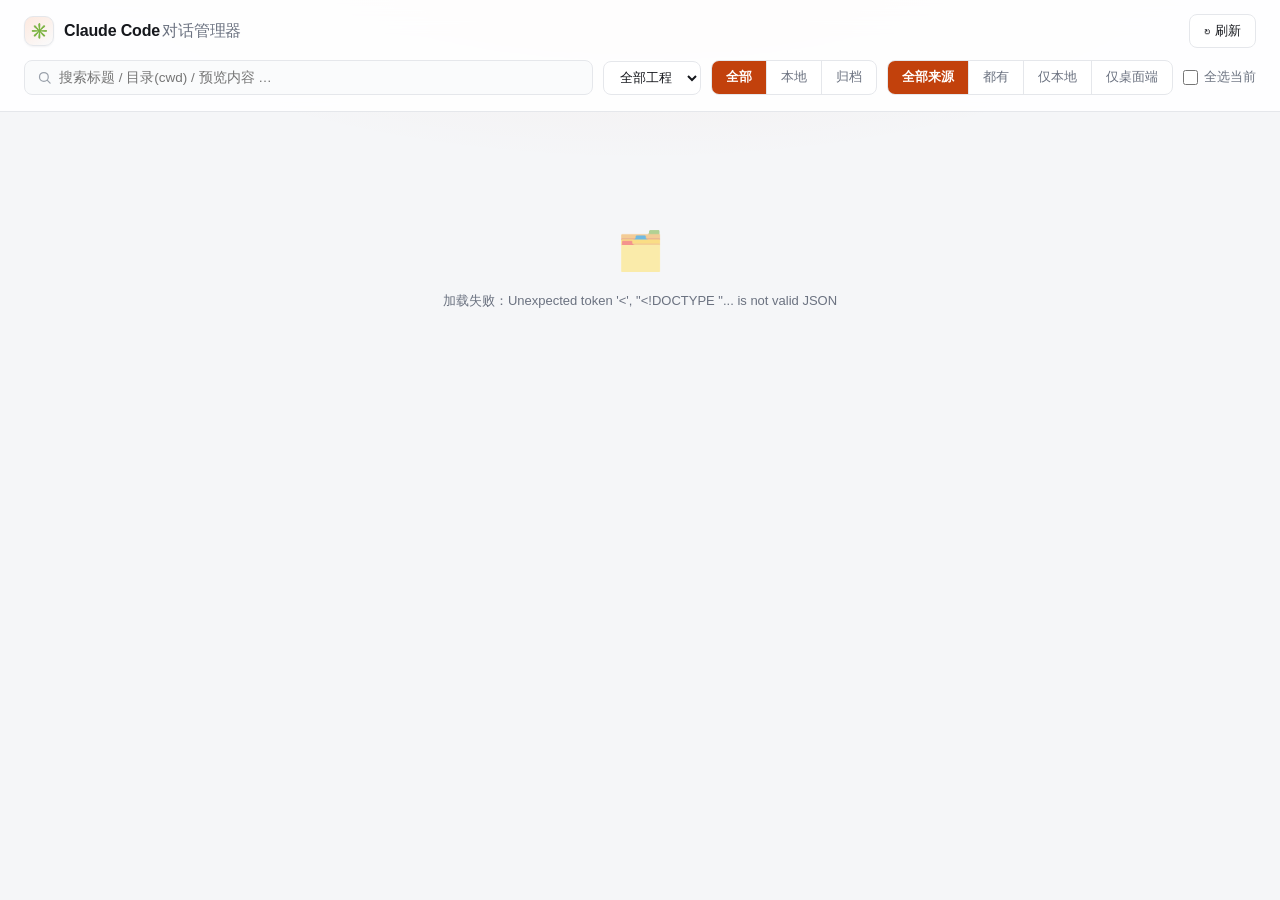
==== apps/claude-code/index.html @ 670143ea "Initial commit: portable build system for 3 chat-session managers Codex/Claude Code/Grok 对话管理器的源码 + " ====
<!DOCTYPE html>
<html lang="zh-CN">
<head>
<meta charset="UTF-8">
<meta name="viewport" content="width=device-width, initial-scale=1.0">
<title>Claude Code 对话管理器</title>
<style>
  :root {
    --bg: #f5f6f8;
    --panel: #ffffff;
    --panel-2: #fafbfc;
    --border: #e5e7eb;
    --border-strong: #d7dbe0;
    --text: #15171c;
    --muted: #6b7280;
    --muted-2: #9aa1ab;
    --accent: #c2410c;          /* Claude 珊瑚橙 */
    --accent-soft: #fde9df;
    --archive: #b45309;
    --archive-soft: #fef3c7;
    --danger: #dc2626;
    --danger-soft: #fee2e2;
    --green: #047857;
    --green-soft: #d1fae5;
    --blue: #1d4ed8;
    --blue-soft: #dbeafe;
    --purple: #6d28d9;
    --purple-soft: #ede9fe;
    --teal: #0f766e;
    --teal-soft: #ccfbf1;
    --r-sm: 8px; --r-md: 12px; --r-lg: 16px;
    --shadow-1: 0 1px 2px rgba(16,24,40,.05);
    --shadow-2: 0 4px 14px rgba(16,24,40,.07), 0 1px 3px rgba(16,24,40,.05);
    --shadow-3: 0 16px 40px rgba(16,24,40,.16), 0 4px 12px rgba(16,24,40,.08);
    --ease: cubic-bezier(.22,.8,.28,1);
  }
  @media (prefers-color-scheme: dark) {
    :root {
      --bg: #0d0e12;
      --panel: #181b21;
      --panel-2: #1e2129;
      --border: #2a2f37;
      --border-strong: #383e48;
      --text: #e6e8eb;
      --muted: #9aa3af;
      --muted-2: #6b7280;
      --accent: #e8895d;
      --accent-soft: #3a241a;
      --archive: #fbbf24;
      --archive-soft: #3a2d10;
      --danger: #f87171;
      --danger-soft: #3a1718;
      --green: #34d399;
      --green-soft: #12352a;
      --blue: #93c5fd;
      --blue-soft: #1e2a4a;
      --purple: #c4b5fd;
      --purple-soft: #2b2145;
      --teal: #5eead4;
      --teal-soft: #113a36;
      --shadow-1: 0 1px 2px rgba(0,0,0,.3);
      --shadow-2: 0 4px 14px rgba(0,0,0,.35);
      --shadow-3: 0 20px 44px rgba(0,0,0,.5);
    }
  }
  * { box-sizing: border-box; }
  html { color-scheme: light dark; }
  body {
    margin: 0; color: var(--text); -webkit-font-smoothing: antialiased;
    font: 14px/1.55 -apple-system, BlinkMacSystemFont, "Segoe UI", "PingFang SC", "Microsoft YaHei", sans-serif;
    background:
      radial-gradient(1100px 480px at 50% -14%, color-mix(in srgb, var(--accent) 9%, transparent), transparent 60%),
      var(--bg);
    min-height: 100vh;
  }
  ::-webkit-scrollbar { width: 10px; height: 10px; }
  ::-webkit-scrollbar-track { background: transparent; }
  ::-webkit-scrollbar-thumb { background: var(--border-strong); border-radius: 8px; }
  ::-webkit-scrollbar-thumb:hover { background: var(--muted-2); }
  ::selection { background: var(--accent); color: #fff; }
  header {
    position: sticky; top: 0; z-index: 10;
    background: color-mix(in srgb, var(--panel) 88%, transparent);
    backdrop-filter: saturate(180%) blur(14px); -webkit-backdrop-filter: saturate(180%) blur(14px);
    border-bottom: 1px solid var(--border);
    padding: 14px 24px 16px;
  }
  .titlebar { display: flex; align-items: center; gap: 12px; flex-wrap: wrap; }
  .brand { display: flex; align-items: center; gap: 10px; }
  .brandmark {
    display: inline-flex; align-items: center; justify-content: center;
    width: 30px; height: 30px; border-radius: 9px; font-size: 15px;
    background: linear-gradient(145deg, var(--accent-soft), var(--panel-2));
    border: 1px solid var(--border); box-shadow: var(--shadow-1);
  }
  h1 { font-size: 16px; margin: 0; font-weight: 700; letter-spacing: -.01em; }
  h1 .tvariant { font-weight: 500; color: var(--muted); margin-left: 2px; }
  .home { font-size: 11.5px; color: var(--muted-2); font-family: ui-monospace, Menlo, monospace; }
  .spacer { flex: 1; }
  .toolbar { display: flex; align-items: center; gap: 10px; margin-top: 12px; flex-wrap: wrap; }
  input[type=search] {
    flex: 1; min-width: 200px; padding: 9px 14px 9px 34px; border-radius: var(--r-sm);
    border: 1px solid var(--border); background: var(--panel-2); color: var(--text); font-size: 13.5px;
    background-image: url("data:image/svg+xml;utf8,<svg xmlns='http://www.w3.org/2000/svg' width='15' height='15' viewBox='0 0 24 24' fill='none' stroke='%239aa1ab' stroke-width='2' stroke-linecap='round' stroke-linejoin='round'><circle cx='11' cy='11' r='7'/><line x1='21' y1='21' x2='16.65' y2='16.65'/></svg>");
    background-repeat: no-repeat; background-position: 12px center;
    transition: border-color .15s var(--ease), box-shadow .15s var(--ease), background-color .15s var(--ease);
  }
  input[type=search]:focus {
    outline: none; border-color: var(--accent); background: var(--panel);
    box-shadow: 0 0 0 3px color-mix(in srgb, var(--accent) 18%, transparent);
  }
  select.proj {
    padding: 8px 12px; border-radius: var(--r-sm); border: 1px solid var(--border);
    background: var(--panel); color: var(--text); font-size: 12.5px; max-width: 280px;
  }
  .filters { display: inline-flex; border: 1px solid var(--border); border-radius: var(--r-sm); overflow: hidden; background: var(--panel); }
  .filters button {
    border: 0; background: transparent; color: var(--muted);
    padding: 8px 14px; cursor: pointer; font-size: 12.5px; border-right: 1px solid var(--border);
    transition: background .15s var(--ease), color .15s var(--ease);
  }
  .filters button:last-child { border-right: 0; }
  .filters button:hover { color: var(--text); background: var(--panel-2); }
  .filters button.active { background: var(--accent); color: #fff; font-weight: 600; }
  button.ghost {
    border: 1px solid var(--border); background: var(--panel); color: var(--text);
    padding: 7px 14px; border-radius: var(--r-sm); cursor: pointer; font-size: 13px;
    transition: border-color .15s var(--ease), color .15s var(--ease), background .15s var(--ease);
  }
  button.ghost:hover { border-color: var(--accent); color: var(--accent); background: var(--accent-soft); }
  button.ghost:active { transform: scale(.96); }
  .spin { display: inline-block; transition: transform .5s var(--ease); }
  button.ghost:hover .spin { transform: rotate(180deg); }
  main { max-width: 1080px; margin: 20px auto; padding: 0 24px 70px; }
  .stat { color: var(--muted); font-size: 12.5px; margin-bottom: 14px; }
  .card {
    background: var(--panel); border: 1px solid var(--border); border-left: 3px solid transparent;
    border-radius: var(--r-lg); padding: 15px 17px; margin-bottom: 11px; box-shadow: var(--shadow-1);
    display: grid; grid-template-columns: 1fr auto; gap: 8px 16px; align-items: start;
    transition: transform .16s var(--ease), box-shadow .16s var(--ease), border-color .16s var(--ease);
  }
  .card:hover { transform: translateY(-1px); box-shadow: var(--shadow-2); border-color: var(--border-strong); }
  .card:has(.badge.arch) { border-left-color: var(--archive); }
  .card:has(.badge.local) { border-left-color: var(--green); }
  .card .main { min-width: 0; }
  .row1 { display: flex; align-items: center; gap: 8px; flex-wrap: wrap; }
  .ttl { font-size: 14.5px; font-weight: 650; letter-spacing: -.005em; }
  .badge {
    display: inline-flex; align-items: center;
    font-size: 10.5px; padding: 3px 9px; border-radius: 999px; font-weight: 650; letter-spacing: .1px; white-space: nowrap;
  }
  .badge.local { background: var(--green-soft); color: var(--green); }
  .badge.arch  { background: var(--archive-soft); color: var(--archive); }
  .badge.src-both    { background: var(--teal-soft);   color: var(--teal); }
  .badge.src-local   { background: var(--blue-soft);   color: var(--blue); }
  .badge.src-desktop { background: var(--purple-soft); color: var(--purple); }
  .actions .ro { color: var(--muted); font-size: 11.5px; text-align: center; padding: 6px 4px; line-height: 1.4; }
  .badge.src   { background: var(--accent-soft); color: var(--accent); }
  .badge.ai    { background: var(--accent-soft); color: var(--accent); }
  .meta { color: var(--muted); font-size: 11.5px; margin-top: 6px; display: flex; gap: 13px; flex-wrap: wrap; }
  .meta .cwd { font-family: ui-monospace, Menlo, monospace; }
  .preview {
    margin-top: 9px; color: var(--text); font-size: 12.5px; opacity: .78; line-height: 1.5;
    overflow: hidden; text-overflow: ellipsis; display: -webkit-box;
    -webkit-line-clamp: 2; -webkit-box-orient: vertical;
  }
  .actions { display: flex; flex-direction: column; gap: 7px; align-items: stretch; }
  .actions button {
    border: 1px solid var(--border); background: var(--panel); color: var(--text);
    padding: 6px 14px; border-radius: var(--r-sm); cursor: pointer; font-size: 12.5px; white-space: nowrap; min-width: 96px;
    transition: border-color .15s var(--ease), color .15s var(--ease), background .15s var(--ease), transform .1s var(--ease);
  }
  .actions button:active { transform: scale(.96); }
  .actions button.archive:hover  { border-color: var(--archive); color: var(--archive); background: var(--archive-soft); }
  .actions button.unarch:hover   { border-color: var(--green);   color: var(--green);   background: var(--green-soft); }
  .actions button.danger:hover   { border-color: var(--danger);  color: var(--danger);  background: var(--danger-soft); }
  /* 多选 */
  .selall { display: inline-flex; align-items: center; gap: 6px; font-size: 12.5px; color: var(--muted); cursor: pointer; user-select: none; white-space: nowrap; }
  input[type=checkbox] { width: 15px; height: 15px; accent-color: var(--accent); cursor: pointer; margin: 0; }
  .card.picked { border-color: var(--accent); box-shadow: 0 0 0 1px var(--accent), var(--shadow-2); }
  .card .pick { align-self: center; }
  #batchbar {
    position: fixed; left: 50%; bottom: 22px; transform: translateX(-50%) translateY(20px);
    display: flex; align-items: center; gap: 10px; z-index: 40;
    background: color-mix(in srgb, var(--panel) 92%, transparent);
    backdrop-filter: blur(16px); -webkit-backdrop-filter: blur(16px);
    border: 1px solid var(--border); border-radius: var(--r-md);
    padding: 10px 14px; box-shadow: var(--shadow-3);
    opacity: 0; pointer-events: none; transition: opacity .2s var(--ease), transform .2s var(--ease); max-width: 92vw; flex-wrap: wrap;
  }
  #batchbar.show { opacity: 1; pointer-events: auto; transform: translateX(-50%) translateY(0); }
  #batch-count { font-weight: 650; font-size: 12.5px; }
  .bb { border: 1px solid var(--border); background: var(--panel); color: var(--text); padding: 7px 14px; border-radius: var(--r-sm); cursor: pointer; font-size: 12.5px; white-space: nowrap; transition: border-color .15s var(--ease), color .15s var(--ease), background .15s var(--ease); }
  .bb:active { transform: scale(.96); }
  .bb.archive:hover { border-color: var(--archive); color: var(--archive); background: var(--archive-soft); }
  .bb.unarch:hover  { border-color: var(--green);   color: var(--green);   background: var(--green-soft); }
  .bb.danger:hover  { border-color: var(--danger);  color: var(--danger);  background: var(--danger-soft); }
  .bb.ghost { color: var(--muted); }
  .empty, .loading {
    text-align: center; color: var(--muted); padding: 90px 20px;
    display: flex; flex-direction: column; align-items: center; gap: 10px; font-size: 13px;
  }
  .loading::before { content: "⏳"; font-size: 30px; animation: pulse 1.5s ease-in-out infinite; }
  .empty::before { content: "🗂️"; font-size: 38px; opacity: .55; }
  @keyframes pulse { 0%, 100% { opacity: .35; } 50% { opacity: .9; } }
  #banner {
    display: none; margin-top: 12px; padding: 10px 14px; border-radius: var(--r-sm);
    background: var(--archive-soft); color: var(--archive); font-size: 12.5px;
    border: 1px solid color-mix(in srgb, var(--archive) 40%, transparent); line-height: 1.55;
  }
  #banner.show { display: block; }
  #banner b { font-weight: 700; }
  .id { font-family: ui-monospace, Menlo, monospace; font-size: 10.5px; color: var(--muted-2); }
  /* toast */
  #toast {
    position: fixed; bottom: 26px; left: 50%; transform: translateX(-50%) translateY(6px);
    background: var(--text); color: var(--bg); padding: 10px 18px; border-radius: 10px;
    font-size: 12.5px; box-shadow: var(--shadow-3); opacity: 0; pointer-events: none;
    transition: opacity .25s var(--ease), transform .25s var(--ease); max-width: 80vw;
  }
  #toast.show { opacity: 1; transform: translateX(-50%) translateY(0); }
  #toast.err { background: var(--danger); color: #fff; }
  /* modal */
  #overlay {
    position: fixed; inset: 0; background: rgba(10,10,14,.5); display: none;
    align-items: center; justify-content: center; z-index: 50;
    backdrop-filter: blur(3px); -webkit-backdrop-filter: blur(3px);
  }
  #overlay.show { display: flex; }
  .modal {
    background: var(--panel); border: 1px solid var(--border); border-radius: var(--r-lg);
    padding: 22px; max-width: 420px; width: 90%; box-shadow: var(--shadow-3);
    animation: pop .16s var(--ease);
  }
  @keyframes pop { from { opacity: 0; transform: scale(.96) translateY(4px); } to { opacity: 1; transform: none; } }
  .modal h3 { margin: 0 0 8px; font-size: 15.5px; }
  .modal p { color: var(--muted); margin: 0 0 18px; font-size: 12.5px; line-height: 1.6; }
  .modal .mttl { color: var(--text); font-weight: 650; }
  .modal .btns { display: flex; gap: 10px; justify-content: flex-end; }
  .modal button { padding: 8px 16px; border-radius: var(--r-sm); cursor: pointer; font-size: 14px; border: 1px solid var(--border); background: var(--panel); color: var(--text); transition: background .15s var(--ease); }
  .modal button:hover { background: var(--panel-2); }
  .modal button.confirm { background: var(--danger); color: #fff; border-color: var(--danger); font-weight: 600; }
  .modal button.confirm:hover { background: color-mix(in srgb, var(--danger) 85%, black); }
  code { font-family: ui-monospace, Menlo, monospace; font-size: 12px; }
</style>
</head>
<body>
<header>
  <div class="titlebar">
    <div class="brand">
      <span class="brandmark">✳️</span>
      <h1>Claude Code<span class="tvariant">对话管理器</span></h1>
    </div>
    <span class="home" id="home"></span>
    <span class="spacer"></span>
    <button class="ghost" id="refresh"><span class="spin">↻</span> 刷新</button>
  </div>
  <div class="toolbar">
    <input type="search" id="q" placeholder="搜索标题 / 目录(cwd) / 预览内容 …" autocomplete="off">
    <select class="proj" id="proj"><option value="">全部工程</option></select>
    <div class="filters" id="filters">
      <button data-f="all" class="active">全部</button>
      <button data-f="local">本地</button>
      <button data-f="archived">归档</button>
    </div>
    <div class="filters" id="srcfilters" title="按来源筛选：会话存在于桌面端 App、本地文件，还是两边都有">
      <button data-sf="all" class="active">全部来源</button>
      <button data-sf="both">都有</button>
      <button data-sf="local">仅本地</button>
      <button data-sf="desktop">仅桌面端</button>
    </div>
    <label class="selall"><input type="checkbox" id="selall"> 全选当前</label>
  </div>
  <div id="banner">
    ⚠️ <b>检测到 Claude Code 正在运行。</b>
    若你正在某个会话里对话，请避免对<b>当前活跃的那条会话</b>做归档/删除，以免文件被进程改写时发生冲突。其余会话不受影响。
  </div>
</header>

<main>
  <div class="stat" id="stat"></div>
  <div id="list"><div class="loading">加载中…</div></div>
</main>

<div id="batchbar">
  <span id="batch-count">已选 0 项</span>
  <button class="bb archive" data-bact="archive">📦 归档</button>
  <button class="bb unarch" data-bact="unarchive">↩︎ 取消归档</button>
  <button class="bb danger" data-bact="delete">🗑 删除</button>
  <button class="bb ghost" id="batch-clear">清除</button>
</div>

<div id="toast"></div>

<div id="overlay">
  <div class="modal">
    <h3 id="m-title">确认</h3>
    <p id="m-body"></p>
    <div class="btns">
      <button id="m-cancel">取消</button>
      <button id="m-ok" class="confirm">确定</button>
    </div>
  </div>
</div>

<script>
let ALL = [];
let filter = "all";
let srcFilter = "all";
let query = "";
let projFilter = "";
let RUNNING = false;
let selected = new Set();

const $ = (s) => document.querySelector(s);

function fmtDate(s, mtime) {
  let d = s ? new Date(s) : (mtime ? new Date(mtime * 1000) : null);
  if (!d || isNaN(d)) return "—";
  const p = (n) => String(n).padStart(2, "0");
  return `${d.getFullYear()}-${p(d.getMonth()+1)}-${p(d.getDate())} ${p(d.getHours())}:${p(d.getMinutes())}`;
}
function fmtSize(b) {
  if (!b) return "0 B";
  const u = ["B","KB","MB","GB"]; let i = 0;
  while (b >= 1024 && i < u.length-1) { b /= 1024; i++; }
  return `${b.toFixed(b < 10 && i > 0 ? 1 : 0)} ${u[i]}`;
}
function esc(s) {
  return (s ?? "").replace(/[&<>"]/g, (c) => ({"&":"&amp;","<":"&lt;",">":"&gt;","\"":"&quot;"}[c]));
}
function shortCwd(p) {
  if (!p) return "—";
  return p.replace(/^\/Users\/[^/]+/, "~");
}

function toast(msg, isErr) {
  const t = $("#toast");
  t.textContent = msg;
  t.className = "show" + (isErr ? " err" : "");
  clearTimeout(toast._t);
  toast._t = setTimeout(() => (t.className = ""), 2600);
}

async function load() {
  $("#list").innerHTML = '<div class="loading">加载中…</div>';
  try {
    const r = await fetch("/api/sessions");
    const data = await r.json();
    if (!data.ok) throw new Error(data.error || "加载失败");
    ALL = data.sessions || [];
    RUNNING = !!data.claude_running;
    $("#home").textContent = data.claude_home || "";
    $("#banner").classList.toggle("show", RUNNING);
    if (data.sync && data.sync.backed_up > 0) {
      toast(`已自动清理 ${data.sync.backed_up} 条本地多余会话（已备份，可找回）`);
    }
    fillProjects();
    render();
  } catch (e) {
    $("#list").innerHTML = `<div class="empty">加载失败：${esc(e.message)}</div>`;
  }
}

function fillProjects() {
  const sel = $("#proj");
  const cur = projFilter;
  const cwds = [...new Set(ALL.map((s) => s.cwd).filter(Boolean))].sort();
  sel.innerHTML = '<option value="">全部工程</option>' +
    cwds.map((c) => `<option value="${esc(c)}">${esc(shortCwd(c))}</option>`).join("");
  sel.value = cwds.includes(cur) ? cur : "";
  projFilter = sel.value;
}

function filtered() {
  const q = query.trim().toLowerCase();
  return ALL.filter((s) => {
    if (filter === "local" && s.archived) return false;
    if (filter === "archived" && !s.archived) return false;
    if (srcFilter !== "all" && s.source !== srcFilter) return false;
    if (projFilter && s.cwd !== projFilter) return false;
    if (!q) return true;
    return (s.title + " " + s.cwd + " " + s.preview + " " + s.id).toLowerCase().includes(q);
  });
}

function render() {
  const items = filtered();

  const nLocal = ALL.filter((s) => !s.archived).length;
  const nArch = ALL.filter((s) => s.archived).length;
  const nBoth = ALL.filter((s) => s.source === "both").length;
  const nOnlyLocal = ALL.filter((s) => s.source === "local").length;
  const nOnlyDesk = ALL.filter((s) => s.source === "desktop").length;
  $("#stat").textContent = `共 ${ALL.length} 条　·　本地 ${nLocal}　·　归档 ${nArch}`
    + `　·　来源：都有 ${nBoth} / 仅本地 ${nOnlyLocal} / 仅桌面端 ${nOnlyDesk}`
    + `　·　当前显示 ${items.length}`;

  if (!items.length) {
    $("#list").innerHTML = '<div class="empty">没有匹配的对话。</div>';
  } else {
    $("#list").innerHTML = items.map(cardHTML).join("");
    document.querySelectorAll("[data-act]").forEach((btn) => {
      btn.addEventListener("click", () => onAction(btn.dataset.act, btn.dataset.id));
    });
    document.querySelectorAll("input.pick").forEach((cb) => {
      cb.addEventListener("change", () => toggleOne(cb.dataset.id, cb.checked));
    });
  }
  syncSelectionUI();
}

function cardHTML(s) {
  const badge = s.archived
    ? '<span class="badge arch">已归档</span>'
    : '<span class="badge local">本地</span>';
  const srcBadge = {
    both:    '<span class="badge src-both" title="桌面端 App 里有登记，本地也有会话文件，两边都能看到">桌面+本地</span>',
    local:   '<span class="badge src-local" title="只有本地会话文件（终端会话，或桌面端已不再登记），桌面端 App 里看不到">仅本地</span>',
    desktop: '<span class="badge src-desktop" title="只在桌面端 App 里登记，本地会话文件已不存在，此工具只读展示">仅桌面端</span>',
  }[s.source] || "";
  const titleKind = s.custom_title
    ? '<span class="badge src">自定义标题</span>'
    : (s.ai_title ? '<span class="badge ai">AI 标题</span>' : "");
  const turns = s.source === "desktop"
    ? `💬 ${s.user_turns} 轮`
    : `💬 ${s.user_turns}/${s.assistant_turns} 轮`;
  const branch = s.git_branch ? `<span>🌿 ${esc(s.git_branch)}</span>` : "";
  const ver = s.version ? `<span>v${esc(s.version)}</span>` : "";
  const readOnly = s.source === "desktop";
  const actBtn = s.archived
    ? `<button class="unarch" data-act="unarchive" data-id="${s.id}">↩︎ 取消归档</button>`
    : `<button class="archive" data-act="archive" data-id="${s.id}">📦 归档</button>`;
  const actions = readOnly
    ? '<span class="ro">本地无文件<br>仅可在桌面端<br>App 里操作</span>'
    : `${actBtn}
      <button class="danger" data-act="delete" data-id="${s.id}">🗑 删除</button>`;
  const picked = selected.has(s.id);
  return `
  <div class="card${picked ? ' picked' : ''}">
    <div class="main">
      <div class="row1">
        <input type="checkbox" class="pick" data-id="${s.id}" ${picked ? 'checked' : ''} ${readOnly ? 'disabled' : ''}>
        <span class="ttl">${esc(s.title)}</span> ${badge} ${srcBadge} ${titleKind}
      </div>
      <div class="meta">
        <span>🕘 ${fmtDate(s.updated_at, s.mtime)}</span>
        <span class="cwd">📂 ${esc(shortCwd(s.cwd))}</span>
        ${branch}
        <span>${turns}</span>
        <span>${fmtSize(s.size)}</span>
        ${ver}
        <span class="id">${esc(s.id)}</span>
      </div>
      ${s.preview ? `<div class="preview">${esc(s.preview)}</div>` : ""}
    </div>
    <div class="actions">
      ${actions}
    </div>
  </div>`;
}

function confirmModal(title, bodyHTML) {
  return new Promise((resolve) => {
    $("#m-title").textContent = title;
    $("#m-body").innerHTML = bodyHTML;
    $("#overlay").classList.add("show");
    const ok = $("#m-ok"), cancel = $("#m-cancel");
    const done = (v) => {
      $("#overlay").classList.remove("show");
      ok.onclick = cancel.onclick = null;
      resolve(v);
    };
    ok.onclick = () => done(true);
    cancel.onclick = () => done(false);
  });
}

async function onAction(action, id) {
  const s = ALL.find((x) => x.id === id);
  const title = s ? s.title : id;

  if (action === "delete") {
    const runWarn = RUNNING
      ? `<br><br>⚠️ <b>Claude Code 正在运行</b>：如果这正是你当前打开的会话，请先退出再删除，避免冲突。`
      : "";
    const ok = await confirmModal(
      "删除这条对话？",
      `将删除 <span class="mttl">「${esc(title)}」</span> 并从列表移除。<br><br>删除前会自动备份到 <code>~/.claude/deleted_sessions/</code>（可手动找回），并不是彻底抹除。${runWarn}`
    );
    if (!ok) return;
  }

  const labels = { archive: "归档", unarchive: "取消归档", delete: "删除" };
  try {
    const r = await fetch("/api/action", {
      method: "POST",
      headers: { "Content-Type": "application/json" },
      body: JSON.stringify({ action, id }),
    });
    const data = await r.json();
    if (data.ok) {
      toast(`已${labels[action]}：${title}`);
      await load();
    } else {
      toast(`${labels[action]}失败：${esc(data.error || "未知错误")}`, true);
    }
  } catch (e) {
    toast(`${labels[action]}失败：${e.message}`, true);
  }
}

function toggleOne(id, on) {
  if (on) selected.add(id); else selected.delete(id);
  const cb = document.querySelector(`input.pick[data-id="${id}"]`);
  if (cb) cb.closest(".card").classList.toggle("picked", on);
  syncSelectionUI();
}

function toggleAllVisible(on) {
  filtered().forEach((s) => {
    if (s.source === "desktop") return; // 仅桌面端的条目不可操作，跳过
    on ? selected.add(s.id) : selected.delete(s.id);
  });
  render();
}

function syncSelectionUI() {
  const exist = new Set(ALL.map((s) => s.id));
  [...selected].forEach((id) => { if (!exist.has(id)) selected.delete(id); });

  const n = selected.size;
  $("#batchbar").classList.toggle("show", n > 0);
  $("#batch-count").textContent = `已选 ${n} 项`;

  const vis = filtered().filter((s) => s.source !== "desktop"); // 只统计可操作的
  const visSel = vis.filter((s) => selected.has(s.id)).length;
  const all = $("#selall");
  all.checked = vis.length > 0 && visSel === vis.length;
  all.indeterminate = visSel > 0 && visSel < vis.length;
}

async function onBatch(action) {
  const ids = [...selected];
  if (!ids.length) return;
  const labels = { archive: "归档", unarchive: "取消归档", delete: "删除" };

  if (action === "delete") {
    const runWarn = RUNNING
      ? `<br><br>⚠️ <b>Claude Code 正在运行</b>：若选中项里有当前打开的会话，请先退出再删除。`
      : "";
    const ok = await confirmModal(
      `删除选中的 ${ids.length} 条对话？`,
      `将删除选中的 <span class="mttl">${ids.length} 条</span>会话并从列表移除。<br><br>删除前都会自动备份到 <code>~/.claude/deleted_sessions/</code>（可手动找回）。${runWarn}`
    );
    if (!ok) return;
  }

  try {
    const r = await fetch("/api/action", {
      method: "POST",
      headers: { "Content-Type": "application/json" },
      body: JSON.stringify({ action, ids }),
    });
    const data = await r.json();
    const okN = data.succeeded ?? (data.ok ? ids.length : 0);
    const failN = data.failed ?? (data.ok ? 0 : ids.length);
    if (failN === 0) toast(`已${labels[action]} ${okN} 条`);
    else toast(`${labels[action]}：成功 ${okN}，失败 ${failN}`, true);
  } catch (e) {
    toast(`${labels[action]}失败：${e.message}`, true);
  }
  selected.clear();
  await load();
}

$("#refresh").onclick = load;
$("#selall").addEventListener("change", (e) => toggleAllVisible(e.target.checked));
$("#batch-clear").onclick = () => { selected.clear(); render(); };
$("#batchbar").addEventListener("click", (e) => {
  const b = e.target.closest("[data-bact]");
  if (b) onBatch(b.dataset.bact);
});
$("#q").addEventListener("input", (e) => { query = e.target.value; render(); });
$("#proj").addEventListener("change", (e) => { projFilter = e.target.value; render(); });
$("#filters").addEventListener("click", (e) => {
  const b = e.target.closest("button"); if (!b) return;
  filter = b.dataset.f;
  document.querySelectorAll("#filters button").forEach((x) => x.classList.toggle("active", x === b));
  render();
});
$("#srcfilters").addEventListener("click", (e) => {
  const b = e.target.closest("button"); if (!b) return;
  srcFilter = b.dataset.sf;
  document.querySelectorAll("#srcfilters button").forEach((x) => x.classList.toggle("active", x === b));
  render();
});
$("#overlay").addEventListener("click", (e) => { if (e.target.id === "overlay") $("#overlay").classList.remove("show"); });
document.addEventListener("keydown", (e) => { if (e.key === "Escape") $("#overlay").classList.remove("show"); });

load();
</script>
</body>
</html>
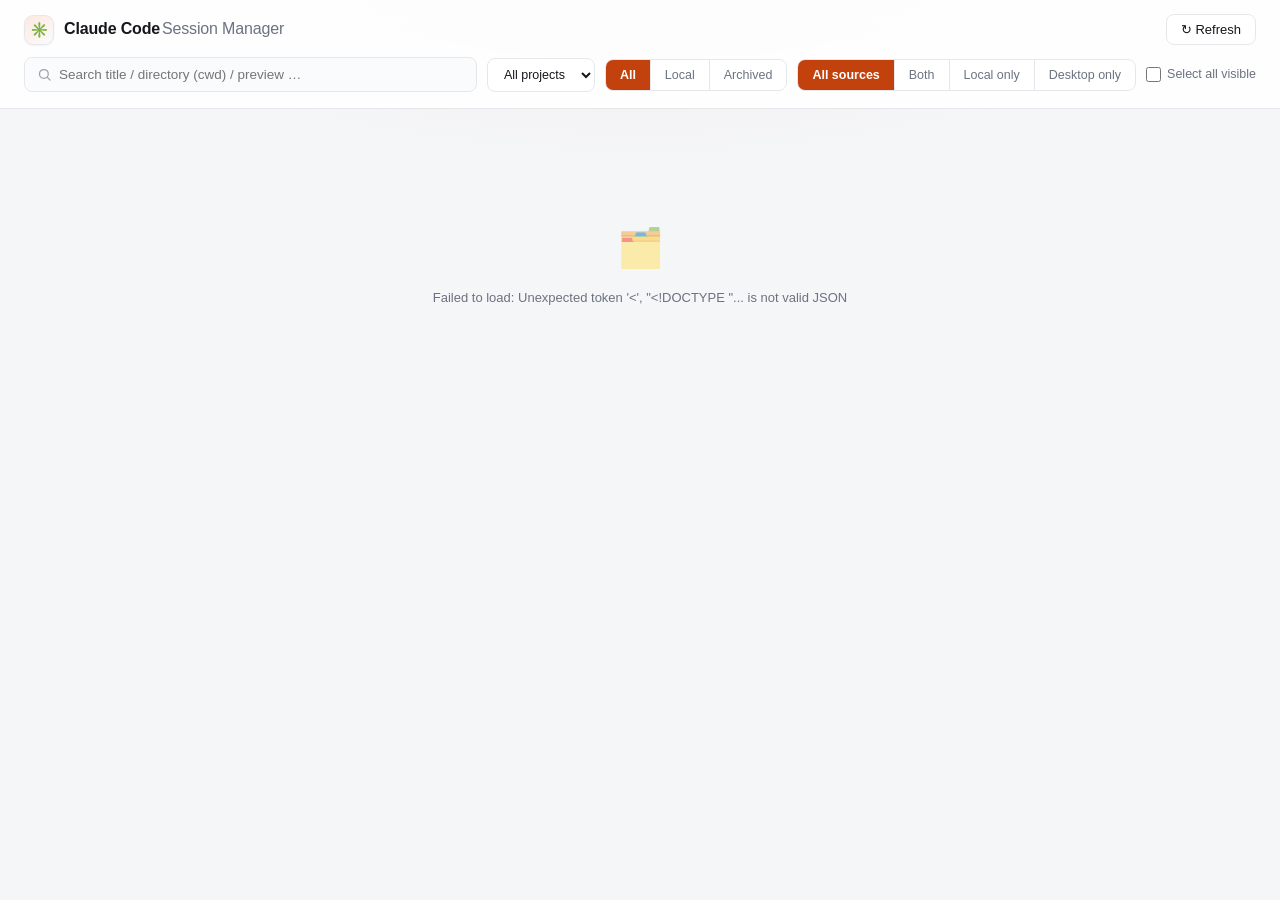
==== commit 06d23e89: "Bilingual UI: apps now follow system/browser language automatically Previously only the README was t" ====
--- a/apps/claude-code/index.html
+++ b/apps/claude-code/index.html
@@ -249,29 +249,29 @@
   <div class="titlebar">
     <div class="brand">
       <span class="brandmark">✳️</span>
-      <h1>Claude Code<span class="tvariant">对话管理器</span></h1>
+      <h1>Claude Code<span class="tvariant" data-i18n="appTitleSuffix">对话管理器</span></h1>
     </div>
     <span class="home" id="home"></span>
     <span class="spacer"></span>
-    <button class="ghost" id="refresh"><span class="spin">↻</span> 刷新</button>
+    <button class="ghost" id="refresh"><span class="spin">↻</span> <span data-i18n="refresh">刷新</span></button>
   </div>
   <div class="toolbar">
-    <input type="search" id="q" placeholder="搜索标题 / 目录(cwd) / 预览内容 …" autocomplete="off">
-    <select class="proj" id="proj"><option value="">全部工程</option></select>
+    <input type="search" id="q" data-i18n-placeholder="searchPlaceholder" placeholder="搜索标题 / 目录(cwd) / 预览内容 …" autocomplete="off">
+    <select class="proj" id="proj"><option value="" data-i18n="allProjects">全部工程</option></select>
     <div class="filters" id="filters">
-      <button data-f="all" class="active">全部</button>
-      <button data-f="local">本地</button>
-      <button data-f="archived">归档</button>
+      <button data-f="all" class="active" data-i18n="filterAll">全部</button>
+      <button data-f="local" data-i18n="filterLocal">本地</button>
+      <button data-f="archived" data-i18n="filterArchived">归档</button>
     </div>
-    <div class="filters" id="srcfilters" title="按来源筛选：会话存在于桌面端 App、本地文件，还是两边都有">
-      <button data-sf="all" class="active">全部来源</button>
-      <button data-sf="both">都有</button>
-      <button data-sf="local">仅本地</button>
-      <button data-sf="desktop">仅桌面端</button>
+    <div class="filters" id="srcfilters" data-i18n-title="srcFilterTitle" title="按来源筛选：会话存在于桌面端 App、本地文件，还是两边都有">
+      <button data-sf="all" class="active" data-i18n="srcAll">全部来源</button>
+      <button data-sf="both" data-i18n="srcBoth">都有</button>
+      <button data-sf="local" data-i18n="srcOnlyLocal">仅本地</button>
+      <button data-sf="desktop" data-i18n="srcOnlyDesktop">仅桌面端</button>
     </div>
-    <label class="selall"><input type="checkbox" id="selall"> 全选当前</label>
+    <label class="selall"><input type="checkbox" id="selall"> <span data-i18n="selectAllVisible">全选当前</span></label>
   </div>
-  <div id="banner">
+  <div id="banner" data-i18n-html="bannerRunning">
     ⚠️ <b>检测到 Claude Code 正在运行。</b>
     若你正在某个会话里对话，请避免对<b>当前活跃的那条会话</b>做归档/删除，以免文件被进程改写时发生冲突。其余会话不受影响。
   </div>
@@ -279,31 +279,153 @@
 
 <main>
   <div class="stat" id="stat"></div>
-  <div id="list"><div class="loading">加载中…</div></div>
+  <div id="list"><div class="loading" data-i18n="loading">加载中…</div></div>
 </main>
 
 <div id="batchbar">
-  <span id="batch-count">已选 0 项</span>
-  <button class="bb archive" data-bact="archive">📦 归档</button>
-  <button class="bb unarch" data-bact="unarchive">↩︎ 取消归档</button>
-  <button class="bb danger" data-bact="delete">🗑 删除</button>
-  <button class="bb ghost" id="batch-clear">清除</button>
+  <span id="batch-count"></span>
+  <button class="bb archive" data-bact="archive" data-i18n="btnArchive">📦 归档</button>
+  <button class="bb unarch" data-bact="unarchive" data-i18n="btnUnarchive">↩︎ 取消归档</button>
+  <button class="bb danger" data-bact="delete" data-i18n="btnDelete">🗑 删除</button>
+  <button class="bb ghost" id="batch-clear" data-i18n="clearSelection">清除</button>
 </div>
 
 <div id="toast"></div>
 
 <div id="overlay">
   <div class="modal">
-    <h3 id="m-title">确认</h3>
+    <h3 id="m-title" data-i18n="confirmTitle">确认</h3>
     <p id="m-body"></p>
     <div class="btns">
-      <button id="m-cancel">取消</button>
-      <button id="m-ok" class="confirm">确定</button>
+      <button id="m-cancel" data-i18n="cancel">取消</button>
+      <button id="m-ok" class="confirm" data-i18n="ok">确定</button>
     </div>
   </div>
 </div>
 
 <script>
+const LANG = (() => {
+  const qs = new URLSearchParams(location.search).get("lang");
+  if (qs === "zh" || qs === "en") return qs;
+  return ((navigator.language || "en").toLowerCase().startsWith("zh")) ? "zh" : "en";
+})();
+document.documentElement.lang = LANG === "zh" ? "zh-CN" : "en";
+
+const T = {
+  zh: {
+    appTitle: "Claude Code 对话管理器",
+    appTitleSuffix: "对话管理器",
+    refresh: "刷新",
+    searchPlaceholder: "搜索标题 / 目录(cwd) / 预览内容 …",
+    allProjects: "全部工程",
+    filterAll: "全部", filterLocal: "本地", filterArchived: "归档",
+    srcFilterTitle: "按来源筛选：会话存在于桌面端 App、本地文件，还是两边都有",
+    srcAll: "全部来源", srcBoth: "都有", srcOnlyLocal: "仅本地", srcOnlyDesktop: "仅桌面端",
+    selectAllVisible: "全选当前",
+    bannerRunning: '⚠️ <b>检测到 Claude Code 正在运行。</b> 若你正在某个会话里对话，请避免对<b>当前活跃的那条会话</b>做归档/删除，以免文件被进程改写时发生冲突。其余会话不受影响。',
+    loading: "加载中…",
+    clearSelection: "清除",
+    confirmTitle: "确认", cancel: "取消", ok: "确定",
+    loadFailed: (msg) => `加载失败：${msg}`,
+    syncCleaned: (n) => `已自动清理 ${n} 条本地多余会话（已备份，可找回）`,
+    stat: (total, local, arch, both, onlyLocal, onlyDesk, shown) =>
+      `共 ${total} 条　·　本地 ${local}　·　归档 ${arch}　·　来源：都有 ${both} / 仅本地 ${onlyLocal} / 仅桌面端 ${onlyDesk}　·　当前显示 ${shown}`,
+    noMatch: "没有匹配的对话。",
+    badgeArchived: "已归档", badgeLocal: "本地",
+    srcBadgeBoth: { label: "桌面+本地", title: "桌面端 App 里有登记，本地也有会话文件，两边都能看到" },
+    srcBadgeLocal: { label: "仅本地", title: "只有本地会话文件（终端会话，或桌面端已不再登记），桌面端 App 里看不到" },
+    srcBadgeDesktop: { label: "仅桌面端", title: "只在桌面端 App 里登记，本地会话文件已不存在，此工具只读展示" },
+    customTitleBadge: "自定义标题", aiTitleBadge: "AI 标题",
+    turns: (u, a) => `💬 ${u}/${a} 轮`, turnsDesktopOnly: (u) => `💬 ${u} 轮`,
+    readOnlyNote: "本地无文件<br>仅可在桌面端<br>App 里操作",
+    btnUnarchive: "↩︎ 取消归档", btnArchive: "📦 归档", btnDelete: "🗑 删除",
+    deleteTitle: "删除这条对话？",
+    deleteBody: (title, warn) => `将删除 <span class="mttl">「${title}」</span> 并从列表移除。<br><br>删除前会自动备份到 <code>~/.claude/deleted_sessions/</code>（可手动找回），并不是彻底抹除。${warn}`,
+    deleteRunWarn: '<br><br>⚠️ <b>Claude Code 正在运行</b>：如果这正是你当前打开的会话，请先退出再删除，避免冲突。',
+    actionLabels: { archive: "归档", unarchive: "取消归档", delete: "删除" },
+    actionDone: (label, title) => `已${label}：${title}`,
+    actionFailed: (label, msg) => `${label}失败：${msg}`,
+    unknownError: "未知错误",
+    selectedCount: (n) => `已选 ${n} 项`,
+    batchDeleteTitle: (n) => `删除选中的 ${n} 条对话？`,
+    batchDeleteBody: (n, warn) => `将删除选中的 <span class="mttl">${n} 条</span>会话并从列表移除。<br><br>删除前都会自动备份到 <code>~/.claude/deleted_sessions/</code>（可手动找回）。${warn}`,
+    batchRunWarn: '<br><br>⚠️ <b>Claude Code 正在运行</b>：若选中项里有当前打开的会话，请先退出再删除。',
+    batchDone: (label, n) => `已${label} ${n} 条`,
+    batchPartial: (label, ok, fail) => `${label}：成功 ${ok}，失败 ${fail}`,
+    errCodes: {
+      bad_request: "请求体解析失败", unknown_action: "未知操作", invalid_id: "没有合法的会话 id",
+      file_not_found: "找不到该会话文件",
+    },
+  },
+  en: {
+    appTitle: "Claude Code Session Manager",
+    appTitleSuffix: "Session Manager",
+    refresh: "Refresh",
+    searchPlaceholder: "Search title / directory (cwd) / preview …",
+    allProjects: "All projects",
+    filterAll: "All", filterLocal: "Local", filterArchived: "Archived",
+    srcFilterTitle: "Filter by source: is the session in the desktop app, a local file, or both",
+    srcAll: "All sources", srcBoth: "Both", srcOnlyLocal: "Local only", srcOnlyDesktop: "Desktop only",
+    selectAllVisible: "Select all visible",
+    bannerRunning: '⚠️ <b>Claude Code is running.</b> If you\'re currently chatting in a session, avoid archiving/deleting <b>the one that\'s active</b> — the file could get overwritten mid-write. Other sessions are unaffected.',
+    loading: "Loading…",
+    clearSelection: "Clear",
+    confirmTitle: "Confirm", cancel: "Cancel", ok: "OK",
+    loadFailed: (msg) => `Failed to load: ${msg}`,
+    syncCleaned: (n) => `Auto-cleaned ${n} orphaned local session(s) (backed up, recoverable)`,
+    stat: (total, local, arch, both, onlyLocal, onlyDesk, shown) =>
+      `${total} total　·　${local} local　·　${arch} archived　·　sources: ${both} both / ${onlyLocal} local-only / ${onlyDesk} desktop-only　·　${shown} shown`,
+    noMatch: "No matching conversations.",
+    badgeArchived: "Archived", badgeLocal: "Local",
+    srcBadgeBoth: { label: "Desktop+Local", title: "Registered in the desktop app and has a local session file — visible on both sides" },
+    srcBadgeLocal: { label: "Local only", title: "Only a local session file exists (CLI session, or no longer registered in desktop) — not visible in the desktop app" },
+    srcBadgeDesktop: { label: "Desktop only", title: "Only registered in the desktop app; the local session file no longer exists — read-only here" },
+    customTitleBadge: "Custom title", aiTitleBadge: "AI title",
+    turns: (u, a) => `💬 ${u}/${a} turns`, turnsDesktopOnly: (u) => `💬 ${u} turns`,
+    readOnlyNote: "No local file<br>Desktop app<br>only",
+    btnUnarchive: "↩︎ Unarchive", btnArchive: "📦 Archive", btnDelete: "🗑 Delete",
+    deleteTitle: "Delete this conversation?",
+    deleteBody: (title, warn) => `This will delete <span class="mttl">"${title}"</span> and remove it from the list.<br><br>It's backed up to <code>~/.claude/deleted_sessions/</code> first (recoverable by hand) — not a permanent wipe.${warn}`,
+    deleteRunWarn: '<br><br>⚠️ <b>Claude Code is running</b>: if this is the session you currently have open, quit it first to avoid a conflict.',
+    actionLabels: { archive: "Archive", unarchive: "Unarchive", delete: "Delete" },
+    actionDone: (label, title) => `${label}d: ${title}`,
+    actionFailed: (label, msg) => `${label} failed: ${msg}`,
+    unknownError: "Unknown error",
+    selectedCount: (n) => `${n} selected`,
+    batchDeleteTitle: (n) => `Delete the ${n} selected conversations?`,
+    batchDeleteBody: (n, warn) => `This will delete the <span class="mttl">${n}</span> selected conversations and remove them from the list.<br><br>Each is backed up to <code>~/.claude/deleted_sessions/</code> first (recoverable by hand).${warn}`,
+    batchRunWarn: '<br><br>⚠️ <b>Claude Code is running</b>: if the current session is among those selected, quit it first before deleting.',
+    batchDone: (label, n) => `${label}d ${n}`,
+    batchPartial: (label, ok, fail) => `${label}: ${ok} succeeded, ${fail} failed`,
+    errCodes: {
+      bad_request: "Failed to parse request body", unknown_action: "Unknown action", invalid_id: "No valid session id",
+      file_not_found: "Session file not found",
+    },
+  },
+};
+const t = T[LANG];
+
+function applyStaticI18n() {
+  document.title = t.appTitle;
+  document.querySelectorAll("[data-i18n]").forEach((el) => {
+    const key = el.dataset.i18n;
+    if (t[key] !== undefined) el.textContent = t[key];
+  });
+  document.querySelectorAll("[data-i18n-placeholder]").forEach((el) => {
+    const key = el.dataset.i18nPlaceholder;
+    if (t[key] !== undefined) el.placeholder = t[key];
+  });
+  document.querySelectorAll("[data-i18n-title]").forEach((el) => {
+    const key = el.dataset.i18nTitle;
+    if (t[key] !== undefined) el.title = t[key];
+  });
+  document.querySelectorAll("[data-i18n-html]").forEach((el) => {
+    const key = el.dataset.i18nHtml;
+    if (t[key] !== undefined) el.innerHTML = t[key];
+  });
+  $("#batch-count").textContent = t.selectedCount(0);
+}
+
 let ALL = [];
 let filter = "all";
 let srcFilter = "all";
@@ -313,6 +435,7 @@
 let selected = new Set();
 
 const $ = (s) => document.querySelector(s);
+applyStaticI18n();
 
 function fmtDate(s, mtime) {
   let d = s ? new Date(s) : (mtime ? new Date(mtime * 1000) : null);
@@ -333,32 +456,37 @@
   if (!p) return "—";
   return p.replace(/^\/Users\/[^/]+/, "~");
 }
+function errText(data) {
+  const code = data && data.error_code;
+  if (code && t.errCodes[code]) return t.errCodes[code];
+  return (data && data.error) || t.unknownError;
+}
 
 function toast(msg, isErr) {
-  const t = $("#toast");
-  t.textContent = msg;
-  t.className = "show" + (isErr ? " err" : "");
+  const el = $("#toast");
+  el.textContent = msg;
+  el.className = "show" + (isErr ? " err" : "");
   clearTimeout(toast._t);
-  toast._t = setTimeout(() => (t.className = ""), 2600);
+  toast._t = setTimeout(() => (el.className = ""), 2600);
 }
 
 async function load() {
-  $("#list").innerHTML = '<div class="loading">加载中…</div>';
+  $("#list").innerHTML = `<div class="loading">${t.loading}</div>`;
   try {
     const r = await fetch("/api/sessions");
     const data = await r.json();
-    if (!data.ok) throw new Error(data.error || "加载失败");
+    if (!data.ok) throw new Error(errText(data));
     ALL = data.sessions || [];
     RUNNING = !!data.claude_running;
     $("#home").textContent = data.claude_home || "";
     $("#banner").classList.toggle("show", RUNNING);
     if (data.sync && data.sync.backed_up > 0) {
-      toast(`已自动清理 ${data.sync.backed_up} 条本地多余会话（已备份，可找回）`);
+      toast(t.syncCleaned(data.sync.backed_up));
     }
     fillProjects();
     render();
   } catch (e) {
-    $("#list").innerHTML = `<div class="empty">加载失败：${esc(e.message)}</div>`;
+    $("#list").innerHTML = `<div class="empty">${t.loadFailed(esc(e.message))}</div>`;
   }
 }
 
@@ -366,7 +494,7 @@
   const sel = $("#proj");
   const cur = projFilter;
   const cwds = [...new Set(ALL.map((s) => s.cwd).filter(Boolean))].sort();
-  sel.innerHTML = '<option value="">全部工程</option>' +
+  sel.innerHTML = `<option value="">${t.allProjects}</option>` +
     cwds.map((c) => `<option value="${esc(c)}">${esc(shortCwd(c))}</option>`).join("");
   sel.value = cwds.includes(cur) ? cur : "";
   projFilter = sel.value;
@@ -392,12 +520,10 @@
   const nBoth = ALL.filter((s) => s.source === "both").length;
   const nOnlyLocal = ALL.filter((s) => s.source === "local").length;
   const nOnlyDesk = ALL.filter((s) => s.source === "desktop").length;
-  $("#stat").textContent = `共 ${ALL.length} 条　·　本地 ${nLocal}　·　归档 ${nArch}`
-    + `　·　来源：都有 ${nBoth} / 仅本地 ${nOnlyLocal} / 仅桌面端 ${nOnlyDesk}`
-    + `　·　当前显示 ${items.length}`;
+  $("#stat").textContent = t.stat(ALL.length, nLocal, nArch, nBoth, nOnlyLocal, nOnlyDesk, items.length);
 
   if (!items.length) {
-    $("#list").innerHTML = '<div class="empty">没有匹配的对话。</div>';
+    $("#list").innerHTML = `<div class="empty">${t.noMatch}</div>`;
   } else {
     $("#list").innerHTML = items.map(cardHTML).join("");
     document.querySelectorAll("[data-act]").forEach((btn) => {
@@ -412,29 +538,27 @@
 
 function cardHTML(s) {
   const badge = s.archived
-    ? '<span class="badge arch">已归档</span>'
-    : '<span class="badge local">本地</span>';
+    ? `<span class="badge arch">${t.badgeArchived}</span>`
+    : `<span class="badge local">${t.badgeLocal}</span>`;
   const srcBadge = {
-    both:    '<span class="badge src-both" title="桌面端 App 里有登记，本地也有会话文件，两边都能看到">桌面+本地</span>',
-    local:   '<span class="badge src-local" title="只有本地会话文件（终端会话，或桌面端已不再登记），桌面端 App 里看不到">仅本地</span>',
-    desktop: '<span class="badge src-desktop" title="只在桌面端 App 里登记，本地会话文件已不存在，此工具只读展示">仅桌面端</span>',
+    both:    `<span class="badge src-both" title="${esc(t.srcBadgeBoth.title)}">${t.srcBadgeBoth.label}</span>`,
+    local:   `<span class="badge src-local" title="${esc(t.srcBadgeLocal.title)}">${t.srcBadgeLocal.label}</span>`,
+    desktop: `<span class="badge src-desktop" title="${esc(t.srcBadgeDesktop.title)}">${t.srcBadgeDesktop.label}</span>`,
   }[s.source] || "";
   const titleKind = s.custom_title
-    ? '<span class="badge src">自定义标题</span>'
-    : (s.ai_title ? '<span class="badge ai">AI 标题</span>' : "");
-  const turns = s.source === "desktop"
-    ? `💬 ${s.user_turns} 轮`
-    : `💬 ${s.user_turns}/${s.assistant_turns} 轮`;
+    ? `<span class="badge src">${t.customTitleBadge}</span>`
+    : (s.ai_title ? `<span class="badge ai">${t.aiTitleBadge}</span>` : "");
+  const turns = s.source === "desktop" ? t.turnsDesktopOnly(s.user_turns) : t.turns(s.user_turns, s.assistant_turns);
   const branch = s.git_branch ? `<span>🌿 ${esc(s.git_branch)}</span>` : "";
   const ver = s.version ? `<span>v${esc(s.version)}</span>` : "";
   const readOnly = s.source === "desktop";
   const actBtn = s.archived
-    ? `<button class="unarch" data-act="unarchive" data-id="${s.id}">↩︎ 取消归档</button>`
-    : `<button class="archive" data-act="archive" data-id="${s.id}">📦 归档</button>`;
+    ? `<button class="unarch" data-act="unarchive" data-id="${s.id}">${t.btnUnarchive}</button>`
+    : `<button class="archive" data-act="archive" data-id="${s.id}">${t.btnArchive}</button>`;
   const actions = readOnly
-    ? '<span class="ro">本地无文件<br>仅可在桌面端<br>App 里操作</span>'
+    ? `<span class="ro">${t.readOnlyNote}</span>`
     : `${actBtn}
-      <button class="danger" data-act="delete" data-id="${s.id}">🗑 删除</button>`;
+      <button class="danger" data-act="delete" data-id="${s.id}">${t.btnDelete}</button>`;
   const picked = selected.has(s.id);
   return `
   <div class="card${picked ? ' picked' : ''}">
@@ -481,17 +605,12 @@
   const title = s ? s.title : id;
 
   if (action === "delete") {
-    const runWarn = RUNNING
-      ? `<br><br>⚠️ <b>Claude Code 正在运行</b>：如果这正是你当前打开的会话，请先退出再删除，避免冲突。`
-      : "";
-    const ok = await confirmModal(
-      "删除这条对话？",
-      `将删除 <span class="mttl">「${esc(title)}」</span> 并从列表移除。<br><br>删除前会自动备份到 <code>~/.claude/deleted_sessions/</code>（可手动找回），并不是彻底抹除。${runWarn}`
-    );
+    const runWarn = RUNNING ? t.deleteRunWarn : "";
+    const ok = await confirmModal(t.deleteTitle, t.deleteBody(esc(title), runWarn));
     if (!ok) return;
   }
 
-  const labels = { archive: "归档", unarchive: "取消归档", delete: "删除" };
+  const label = t.actionLabels[action];
   try {
     const r = await fetch("/api/action", {
       method: "POST",
@@ -500,13 +619,13 @@
     });
     const data = await r.json();
     if (data.ok) {
-      toast(`已${labels[action]}：${title}`);
+      toast(t.actionDone(label, title));
       await load();
     } else {
-      toast(`${labels[action]}失败：${esc(data.error || "未知错误")}`, true);
+      toast(t.actionFailed(label, esc(errText(data))), true);
     }
   } catch (e) {
-    toast(`${labels[action]}失败：${e.message}`, true);
+    toast(t.actionFailed(label, e.message), true);
   }
 }
 
@@ -531,7 +650,7 @@
 
   const n = selected.size;
   $("#batchbar").classList.toggle("show", n > 0);
-  $("#batch-count").textContent = `已选 ${n} 项`;
+  $("#batch-count").textContent = t.selectedCount(n);
 
   const vis = filtered().filter((s) => s.source !== "desktop"); // 只统计可操作的
   const visSel = vis.filter((s) => selected.has(s.id)).length;
@@ -543,15 +662,13 @@
 async function onBatch(action) {
   const ids = [...selected];
   if (!ids.length) return;
-  const labels = { archive: "归档", unarchive: "取消归档", delete: "删除" };
+  const label = t.actionLabels[action];
 
   if (action === "delete") {
-    const runWarn = RUNNING
-      ? `<br><br>⚠️ <b>Claude Code 正在运行</b>：若选中项里有当前打开的会话，请先退出再删除。`
-      : "";
+    const runWarn = RUNNING ? t.batchRunWarn : "";
     const ok = await confirmModal(
-      `删除选中的 ${ids.length} 条对话？`,
-      `将删除选中的 <span class="mttl">${ids.length} 条</span>会话并从列表移除。<br><br>删除前都会自动备份到 <code>~/.claude/deleted_sessions/</code>（可手动找回）。${runWarn}`
+      t.batchDeleteTitle(ids.length),
+      t.batchDeleteBody(ids.length, runWarn)
     );
     if (!ok) return;
   }
@@ -565,10 +682,10 @@
     const data = await r.json();
     const okN = data.succeeded ?? (data.ok ? ids.length : 0);
     const failN = data.failed ?? (data.ok ? 0 : ids.length);
-    if (failN === 0) toast(`已${labels[action]} ${okN} 条`);
-    else toast(`${labels[action]}：成功 ${okN}，失败 ${failN}`, true);
+    if (failN === 0) toast(t.batchDone(label, okN));
+    else toast(t.batchPartial(label, okN, failN), true);
   } catch (e) {
-    toast(`${labels[action]}失败：${e.message}`, true);
+    toast(t.actionFailed(label, e.message), true);
   }
   selected.clear();
   await load();
